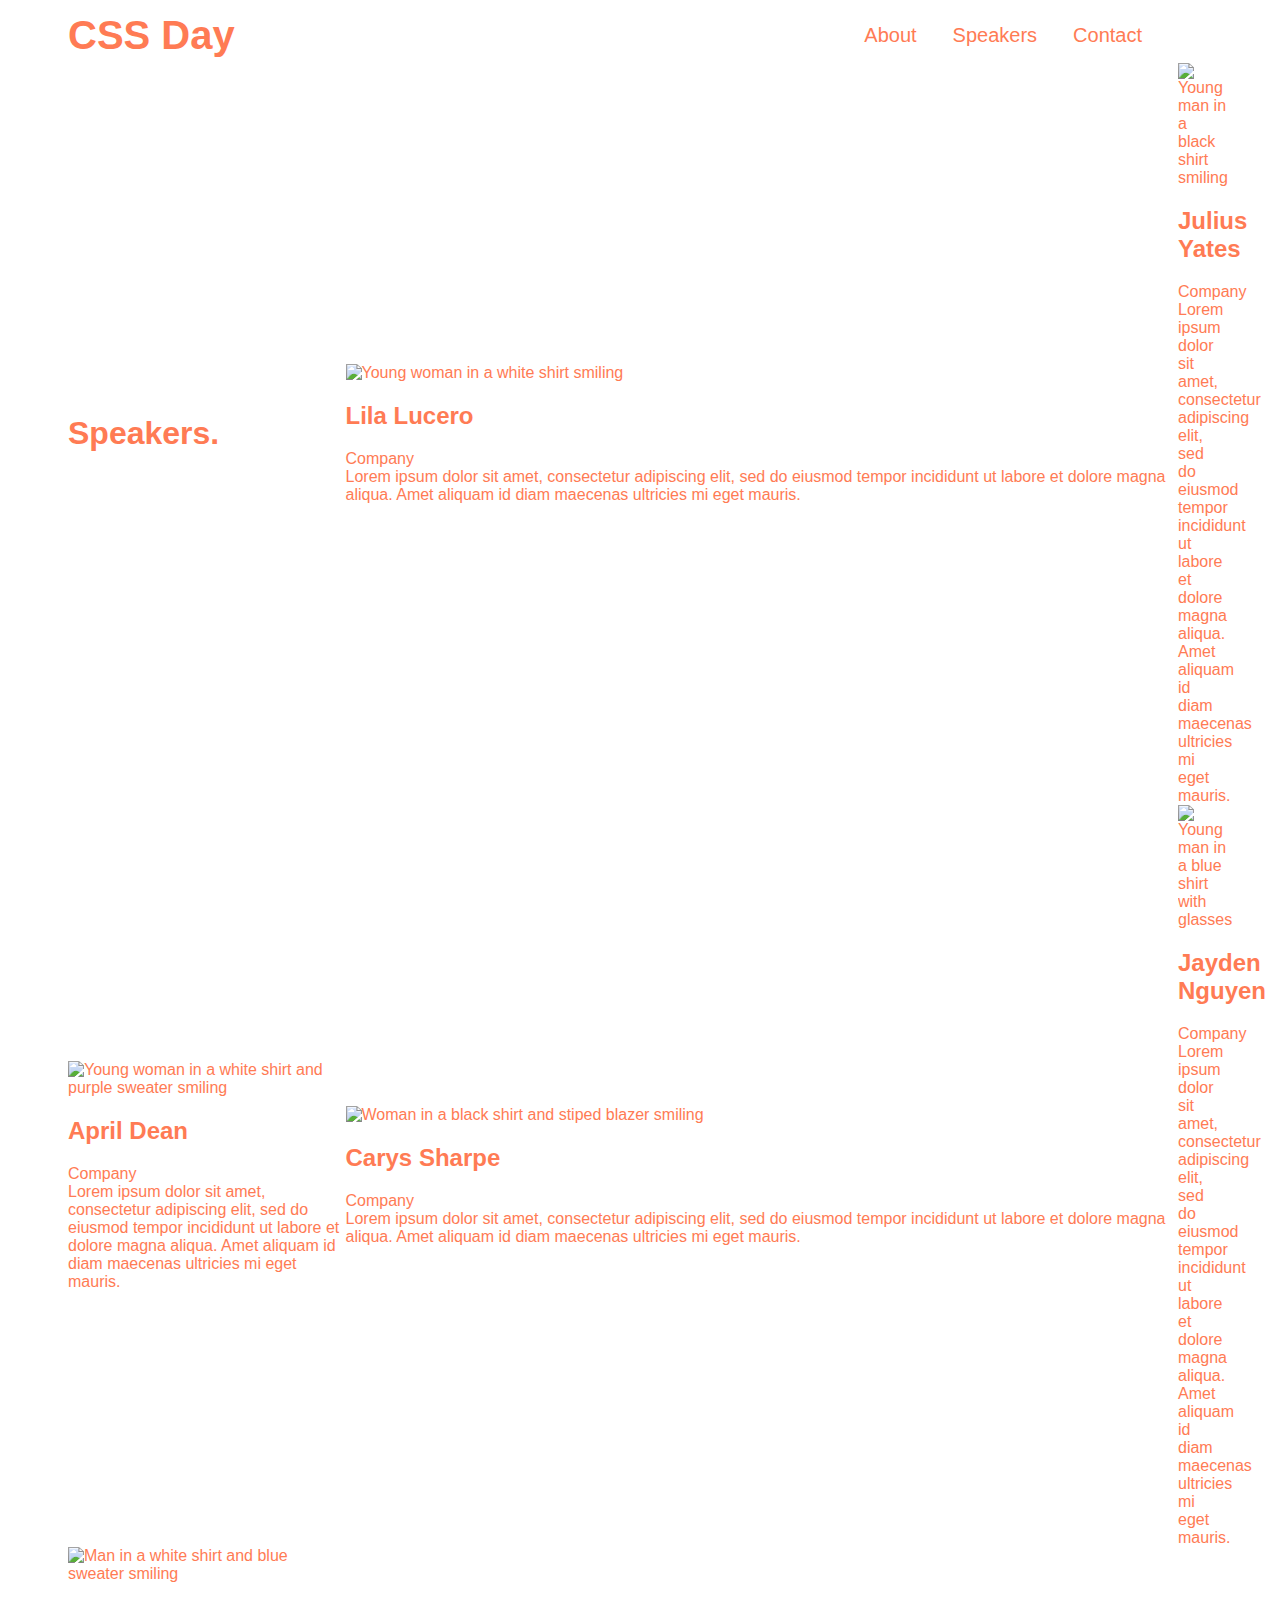
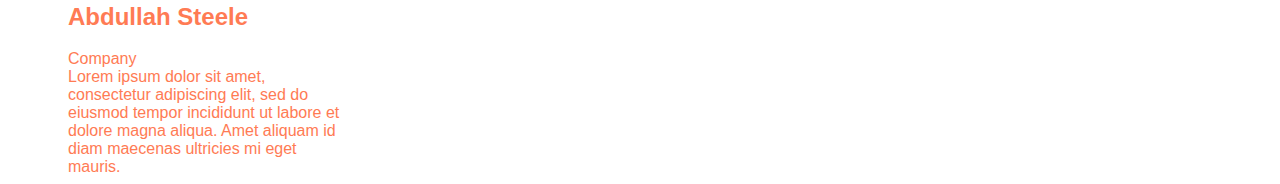
==== speakers.html @ a547c5ff "Start speakers.html styles" ====
<!DOCTYPE html>
<html lang="en">

<head>
    <meta charset="UTF-8">
    <meta http-equiv="X-UA-Compatible" content="IE=edge">
    <meta name="viewport" content="width=device-width, initial-scale=1.0">
    <title>CSS Day Speakers</title>
    <link rel="stylesheet" href="./styles/speakers.css">
</head>

<body class="body body--secondary">
    <header class="header">
        <a class="header__link" href="/">CSS Day</a>
        <nav class="nav">
            <ul class="nav__list">
                <li class="nav__list-item"><a href="#">About</a></li>
                <li class="nav__list-item"><a href="speakers.html">Speakers</a></li>
                <li class="nav__list-item"><a href="#">Contact</a></li>
            </ul>
        </nav>
        <img src <main>
        <h1>Speakers.</h1>
        <div>
            <img src="https://images.unsplash.com/photo-1611432579699-484f7990b127?ixlib=rb-4.0.3&ixid=MnwxMjA3fDB8MHxwaG90by1wYWdlfHx8fGVufDB8fHx8&auto=format&fit=crop&w=1770&q=80"
                alt="Young woman in a white shirt smiling">
            <h2>Lila Lucero</h2>
            <p>Company</p>
            <p>Lorem ipsum dolor sit amet, consectetur adipiscing elit, sed do eiusmod tempor incididunt ut labore et
                dolore magna aliqua. Amet aliquam id diam maecenas ultricies mi eget mauris.</p>
        </div>

        <div>
            <img src="https://images.unsplash.com/photo-1633332755192-727a05c4013d?ixlib=rb-4.0.3&ixid=MnwxMjA3fDB8MHxwaG90by1wYWdlfHx8fGVufDB8fHx8&auto=format&fit=crop&w=1180&q=80"
                alt="Young man in a black shirt smiling">
            <h2>Julius Yates</h2>
            <p>Company</p>
            <p>Lorem ipsum dolor sit amet, consectetur adipiscing elit, sed do eiusmod tempor incididunt ut labore et
                dolore magna aliqua. Amet aliquam id diam maecenas ultricies mi eget mauris.</p>
        </div>

        <div>
            <img src="https://images.unsplash.com/photo-1627161683077-e34782c24d81?ixlib=rb-4.0.3&ixid=MnwxMjA3fDB8MHxwaG90by1wYWdlfHx8fGVufDB8fHx8&auto=format&fit=crop&w=806&q=80"
                alt="Young woman in a white shirt and purple sweater smiling">
            <h2>April Dean</h2>
            <p>Company</p>
            <p>Lorem ipsum dolor sit amet, consectetur adipiscing elit, sed do eiusmod tempor incididunt ut labore et
                dolore magna aliqua. Amet aliquam id diam maecenas ultricies mi eget mauris.</p>
        </div>

        <div>
            <img src="https://images.unsplash.com/photo-1573497019940-1c28c88b4f3e?ixlib=rb-4.0.3&ixid=MnwxMjA3fDB8MHxwaG90by1wYWdlfHx8fGVufDB8fHx8&auto=format&fit=crop&w=774&q=80"
                alt="Woman in a black shirt and stiped blazer smiling">
            <h2>Carys Sharpe</h2>
            <p>Company</p>
            <p>Lorem ipsum dolor sit amet, consectetur adipiscing elit, sed do eiusmod tempor incididunt ut labore et
                dolore magna aliqua. Amet aliquam id diam maecenas ultricies mi eget mauris.</p>
        </div>

        <div>
            <img src="https://images.unsplash.com/photo-1540569014015-19a7be504e3a?ixlib=rb-4.0.3&ixid=MnwxMjA3fDB8MHxwaG90by1wYWdlfHx8fGVufDB8fHx8&auto=format&fit=crop&w=1035&q=80"
                alt="Young man in a blue shirt with glasses">
            <h2>Jayden Nguyen</h2>
            <p>Company</p>
            <p>Lorem ipsum dolor sit amet, consectetur adipiscing elit, sed do eiusmod tempor incididunt ut labore et
                dolore magna aliqua. Amet aliquam id diam maecenas ultricies mi eget mauris.</p>
        </div>

        <div>
            <img src="https://images.unsplash.com/photo-1629425733761-caae3b5f2e50?ixlib=rb-4.0.3&ixid=MnwxMjA3fDB8MHxwaG90by1wYWdlfHx8fGVufDB8fHx8&auto=format&fit=crop&w=774&q=80"
                alt="Man in a white shirt and blue sweater smiling">
            <h2>Abdullah Steele</h2>
            <p>Company</p>
            <p>Lorem ipsum dolor sit amet, consectetur adipiscing elit, sed do eiusmod tempor incididunt ut labore et
                dolore magna aliqua. Amet aliquam id diam maecenas ultricies mi eget mauris.</p>
        </div>
        </main>
</body>

</html>
---- styles/speakers.css ----
@import "./base.css";
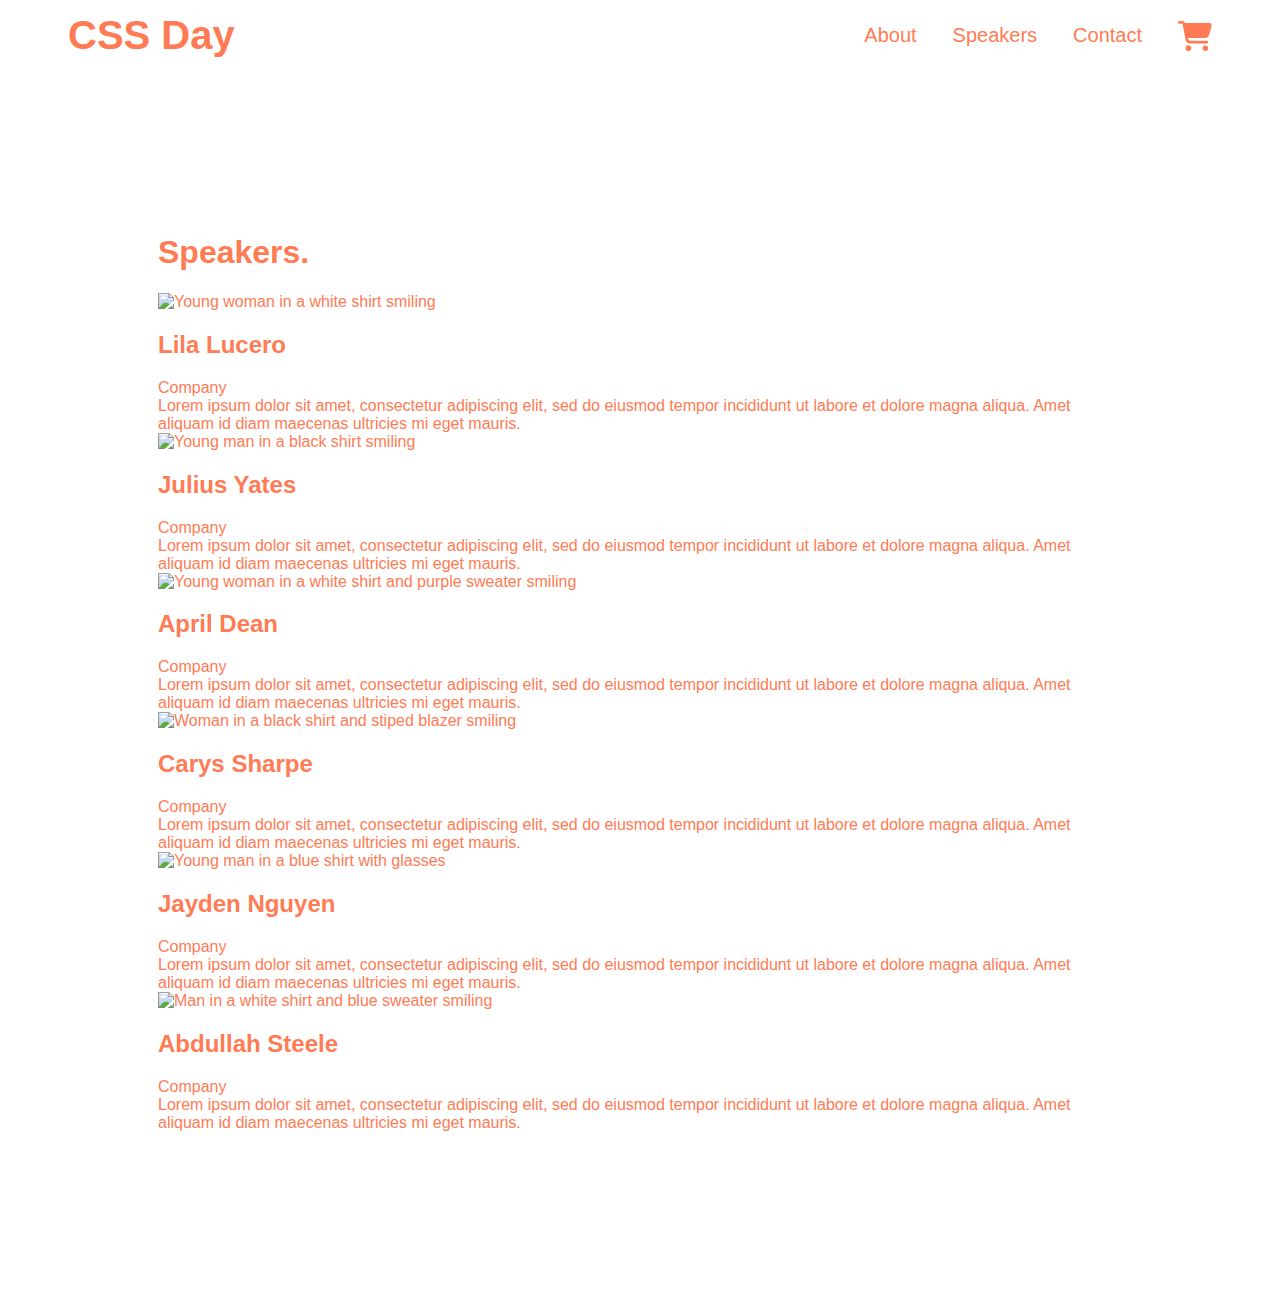
==== commit 27d8b907: "Add svg shopping-cart icon and other fine tuning to styles" ====
--- a/speakers.html
+++ b/speakers.html
@@ -19,7 +19,21 @@
                 <li class="nav__list-item"><a href="#">Contact</a></li>
             </ul>
         </nav>
-        <img src <main>
+        <svg class="shopping-cart-icon--primary" width="34" height="30" viewBox="0 0 34 30" fill="none"
+            xmlns="http://www.w3.org/2000/svg">
+            <g clip-path="url(#clip0_5_286)">
+                <path
+                    d="M0 1.40625C0 0.626953 0.631597 0 1.41667 0H4.10243C5.40104 0 6.55208 0.75 7.08924 1.875H31.3497C32.9021 1.875 34.0354 3.33984 33.6281 4.82813L31.208 13.752C30.7062 15.5918 29.024 16.875 27.1056 16.875H10.076L10.3948 18.5449C10.5247 19.207 11.109 19.6875 11.7878 19.6875H28.8056C29.5906 19.6875 30.2222 20.3145 30.2222 21.0938C30.2222 21.873 29.5906 22.5 28.8056 22.5H11.7878C9.74549 22.5 7.99236 21.0586 7.61458 19.0723L4.56875 3.19336C4.52743 2.9707 4.33264 2.8125 4.10243 2.8125H1.41667C0.631597 2.8125 0 2.18555 0 1.40625ZM7.55556 27.1875C7.55556 26.8182 7.62884 26.4524 7.77123 26.1112C7.91362 25.77 8.12232 25.4599 8.38542 25.1988C8.64852 24.9376 8.96086 24.7304 9.30462 24.5891C9.64837 24.4477 10.0168 24.375 10.3889 24.375C10.761 24.375 11.1294 24.4477 11.4732 24.5891C11.8169 24.7304 12.1293 24.9376 12.3924 25.1988C12.6555 25.4599 12.8642 25.77 13.0065 26.1112C13.1489 26.4524 13.2222 26.8182 13.2222 27.1875C13.2222 27.5568 13.1489 27.9226 13.0065 28.2638C12.8642 28.605 12.6555 28.9151 12.3924 29.1762C12.1293 29.4374 11.8169 29.6446 11.4732 29.7859C11.1294 29.9273 10.761 30 10.3889 30C10.0168 30 9.64837 29.9273 9.30462 29.7859C8.96086 29.6446 8.64852 29.4374 8.38542 29.1762C8.12232 28.9151 7.91362 28.605 7.77123 28.2638C7.62884 27.9226 7.55556 27.5568 7.55556 27.1875ZM27.3889 24.375C28.1403 24.375 28.861 24.6713 29.3924 25.1988C29.9237 25.7262 30.2222 26.4416 30.2222 27.1875C30.2222 27.9334 29.9237 28.6488 29.3924 29.1762C28.861 29.7037 28.1403 30 27.3889 30C26.6374 30 25.9168 29.7037 25.3854 29.1762C24.8541 28.6488 24.5556 27.9334 24.5556 27.1875C24.5556 26.4416 24.8541 25.7262 25.3854 25.1988C25.9168 24.6713 26.6374 24.375 27.3889 24.375Z"
+                    fill="white" />
+            </g>
+            <defs>
+                <clipPath id="clip0_5_286">
+                    <rect width="34" height="30" fill="white" />
+                </clipPath>
+            </defs>
+        </svg>
+    </header>
+    <main class="main">
         <h1>Speakers.</h1>
         <div>
             <img src="https://images.unsplash.com/photo-1611432579699-484f7990b127?ixlib=rb-4.0.3&ixid=MnwxMjA3fDB8MHxwaG90by1wYWdlfHx8fGVufDB8fHx8&auto=format&fit=crop&w=1770&q=80"
@@ -74,7 +88,7 @@
             <p>Lorem ipsum dolor sit amet, consectetur adipiscing elit, sed do eiusmod tempor incididunt ut labore et
                 dolore magna aliqua. Amet aliquam id diam maecenas ultricies mi eget mauris.</p>
         </div>
-        </main>
+    </main>
 </body>
 
 </html>--- a/styles/speakers.css
+++ b/styles/speakers.css
@@ -1 +1,5 @@
 @import "./base.css";
+
+.shopping-cart-icon--primary g path {
+  fill: var(--color-primary);
+}
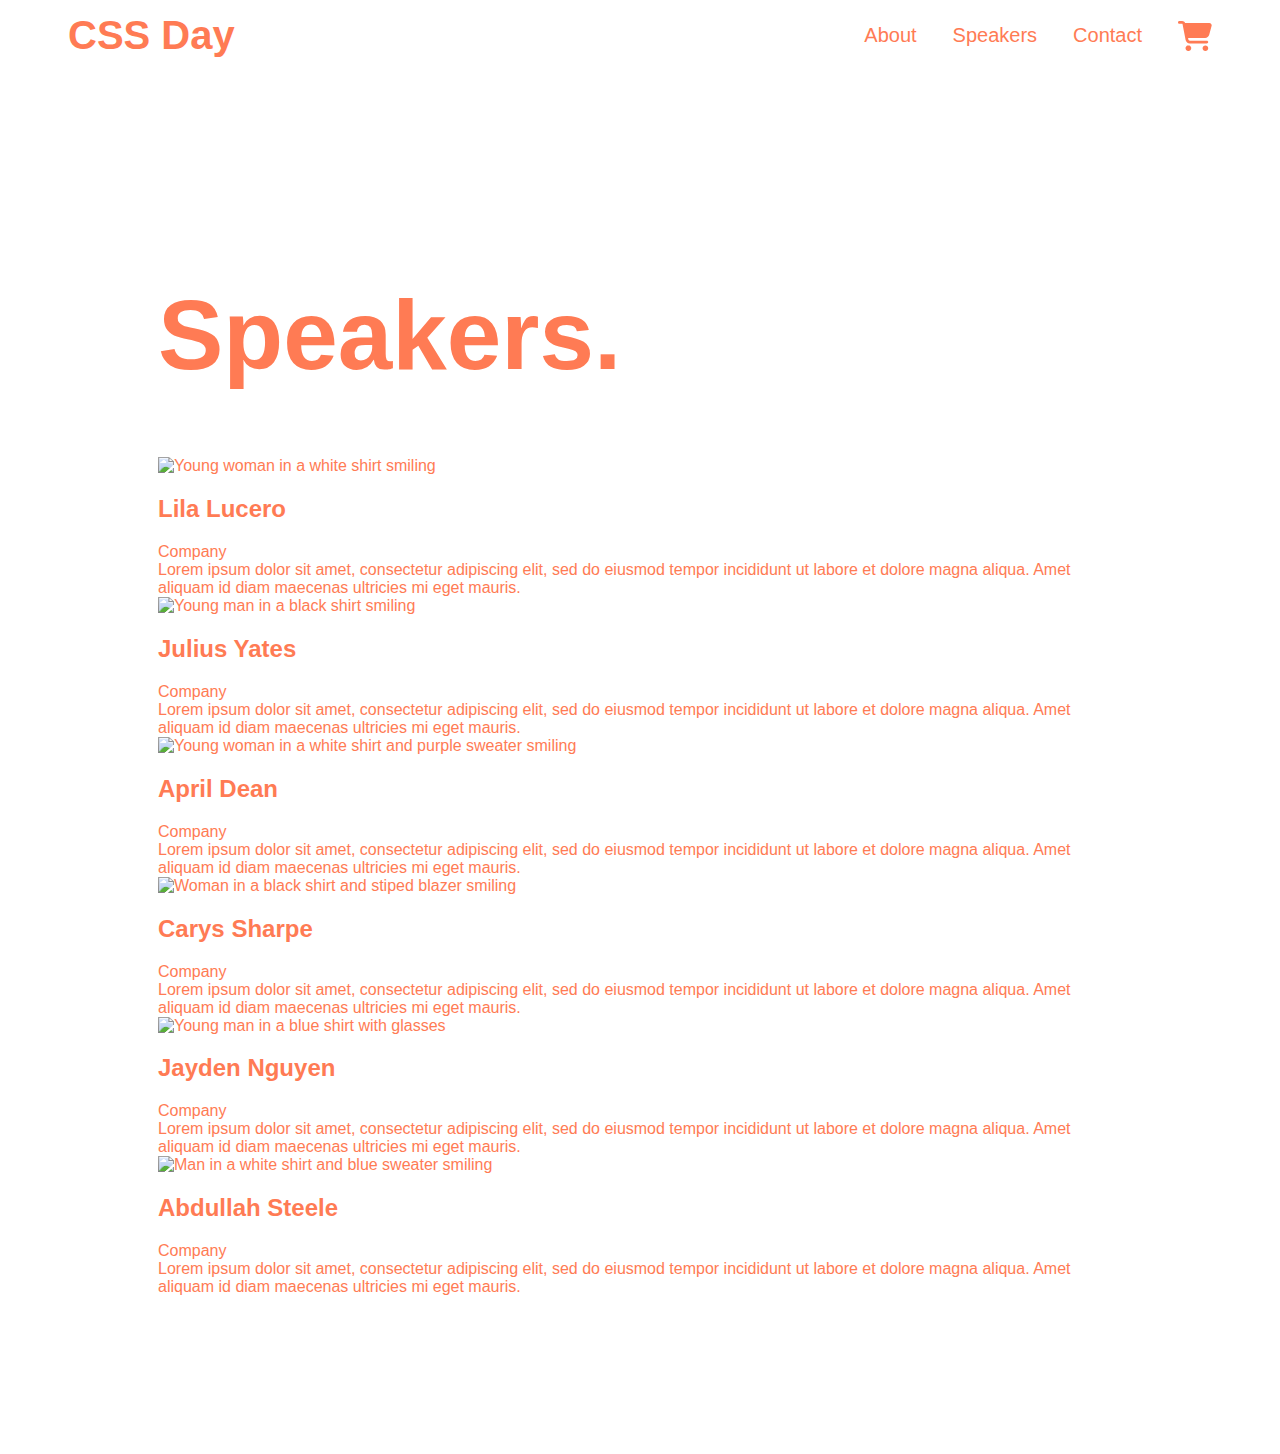
==== commit 9acb42cf: "Apply BEM naming to home and speakers html" ====
--- a/speakers.html
+++ b/speakers.html
@@ -9,7 +9,7 @@
     <link rel="stylesheet" href="./styles/speakers.css">
 </head>
 
-<body class="body body--secondary">
+<body class="body body--secondary speakers">
     <header class="header">
         <a class="header__link" href="/">CSS Day</a>
         <nav class="nav">
@@ -34,7 +34,7 @@
         </svg>
     </header>
     <main class="main">
-        <h1>Speakers.</h1>
+        <h1 class="main__title">Speakers.</h1>
         <div>
             <img src="https://images.unsplash.com/photo-1611432579699-484f7990b127?ixlib=rb-4.0.3&ixid=MnwxMjA3fDB8MHxwaG90by1wYWdlfHx8fGVufDB8fHx8&auto=format&fit=crop&w=1770&q=80"
                 alt="Young woman in a white shirt smiling">
--- a/styles/speakers.css
+++ b/styles/speakers.css
@@ -3,3 +3,7 @@
 .shopping-cart-icon--primary g path {
   fill: var(--color-primary);
 }
+
+.speakers .main__title {
+  font-size: 98px;
+}
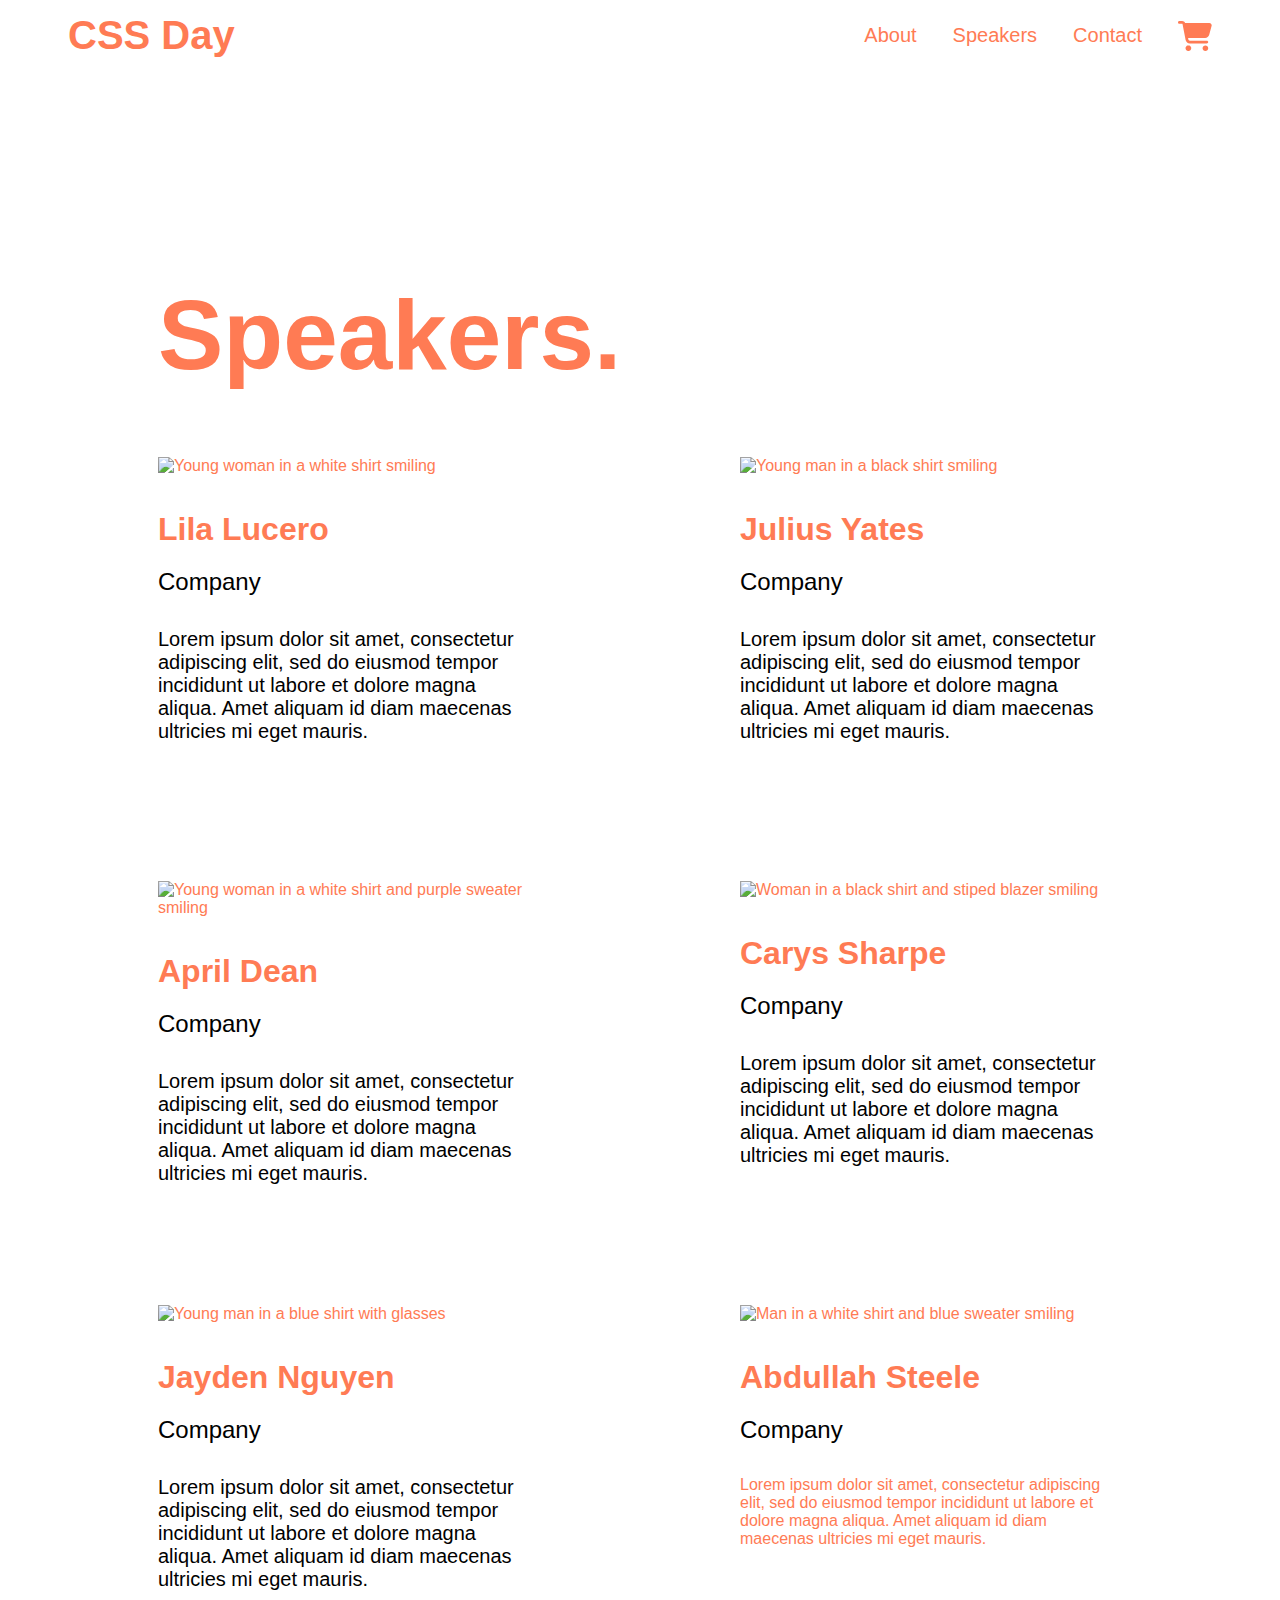
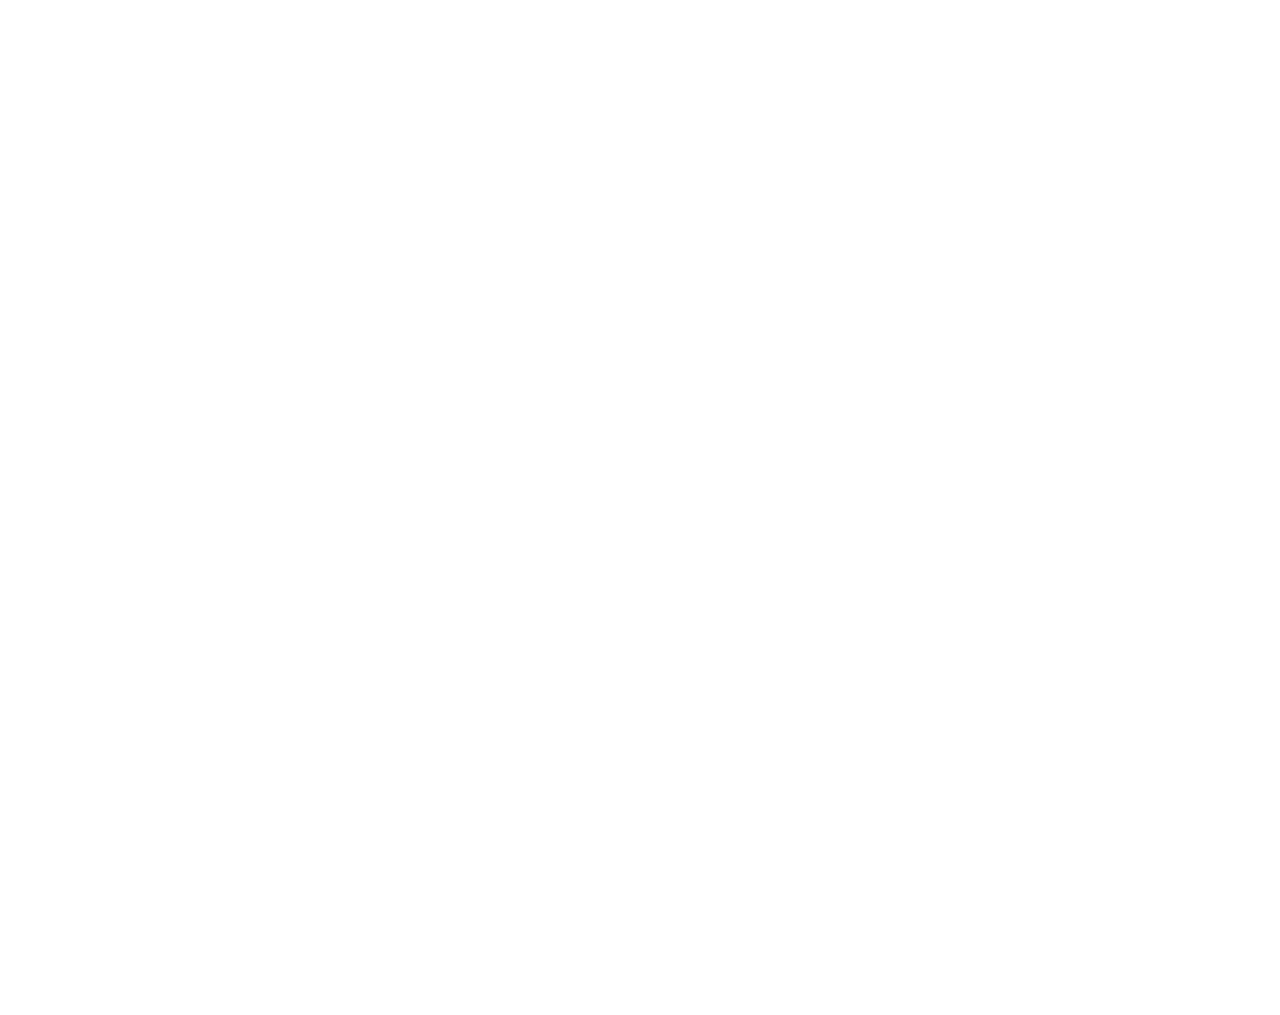
==== commit cc575bcf: "Start speakers page grid layout" ====
--- a/speakers.html
+++ b/speakers.html
@@ -35,58 +35,72 @@
     </header>
     <main class="main">
         <h1 class="main__title">Speakers.</h1>
-        <div>
-            <img src="https://images.unsplash.com/photo-1611432579699-484f7990b127?ixlib=rb-4.0.3&ixid=MnwxMjA3fDB8MHxwaG90by1wYWdlfHx8fGVufDB8fHx8&auto=format&fit=crop&w=1770&q=80"
-                alt="Young woman in a white shirt smiling">
-            <h2>Lila Lucero</h2>
-            <p>Company</p>
-            <p>Lorem ipsum dolor sit amet, consectetur adipiscing elit, sed do eiusmod tempor incididunt ut labore et
-                dolore magna aliqua. Amet aliquam id diam maecenas ultricies mi eget mauris.</p>
-        </div>
+        <div class="speakers__wrapper">
+            <div class="speaker__wrapper">
+                <img class="speaker__photo"
+                    src="https://images.unsplash.com/photo-1611432579699-484f7990b127?ixlib=rb-4.0.3&ixid=MnwxMjA3fDB8MHxwaG90by1wYWdlfHx8fGVufDB8fHx8&auto=format&fit=crop&w=1770&q=80"
+                    alt="Young woman in a white shirt smiling">
+                <h2 class="speaker__name">Lila Lucero</h2>
+                <p class="speaker__company">Company</p>
+                <p class="speaker__bio">Lorem ipsum dolor sit amet, consectetur adipiscing elit, sed do eiusmod tempor
+                    incididunt ut labore et
+                    dolore magna aliqua. Amet aliquam id diam maecenas ultricies mi eget mauris.</p>
+            </div>
 
-        <div>
-            <img src="https://images.unsplash.com/photo-1633332755192-727a05c4013d?ixlib=rb-4.0.3&ixid=MnwxMjA3fDB8MHxwaG90by1wYWdlfHx8fGVufDB8fHx8&auto=format&fit=crop&w=1180&q=80"
-                alt="Young man in a black shirt smiling">
-            <h2>Julius Yates</h2>
-            <p>Company</p>
-            <p>Lorem ipsum dolor sit amet, consectetur adipiscing elit, sed do eiusmod tempor incididunt ut labore et
-                dolore magna aliqua. Amet aliquam id diam maecenas ultricies mi eget mauris.</p>
-        </div>
+            <div class="speaker__wrapper">
+                <img class="speaker__photo"
+                    src="https://images.unsplash.com/photo-1633332755192-727a05c4013d?ixlib=rb-4.0.3&ixid=MnwxMjA3fDB8MHxwaG90by1wYWdlfHx8fGVufDB8fHx8&auto=format&fit=crop&w=1180&q=80"
+                    alt="Young man in a black shirt smiling">
+                <h2 class="speaker__name">Julius Yates</h2>
+                <p class="speaker__company">Company</p>
+                <p class="speaker__bio">Lorem ipsum dolor sit amet, consectetur adipiscing elit, sed do eiusmod tempor
+                    incididunt ut labore et
+                    dolore magna aliqua. Amet aliquam id diam maecenas ultricies mi eget mauris.</p>
+            </div>
 
-        <div>
-            <img src="https://images.unsplash.com/photo-1627161683077-e34782c24d81?ixlib=rb-4.0.3&ixid=MnwxMjA3fDB8MHxwaG90by1wYWdlfHx8fGVufDB8fHx8&auto=format&fit=crop&w=806&q=80"
-                alt="Young woman in a white shirt and purple sweater smiling">
-            <h2>April Dean</h2>
-            <p>Company</p>
-            <p>Lorem ipsum dolor sit amet, consectetur adipiscing elit, sed do eiusmod tempor incididunt ut labore et
-                dolore magna aliqua. Amet aliquam id diam maecenas ultricies mi eget mauris.</p>
-        </div>
+            <div class="speaker__wrapper">
+                <img class="speaker__photo speaker__photo--top"
+                    src="https://images.unsplash.com/photo-1627161683077-e34782c24d81?ixlib=rb-4.0.3&ixid=MnwxMjA3fDB8MHxwaG90by1wYWdlfHx8fGVufDB8fHx8&auto=format&fit=crop&w=806&q=80"
+                    alt="Young woman in a white shirt and purple sweater smiling">
+                <h2 class="speaker__name">April Dean</h2>
+                <p class="speaker__company">Company</p>
+                <p class="speaker__bio">Lorem ipsum dolor sit amet, consectetur adipiscing elit, sed do eiusmod tempor
+                    incididunt ut labore et
+                    dolore magna aliqua. Amet aliquam id diam maecenas ultricies mi eget mauris.</p>
+            </div>
 
-        <div>
-            <img src="https://images.unsplash.com/photo-1573497019940-1c28c88b4f3e?ixlib=rb-4.0.3&ixid=MnwxMjA3fDB8MHxwaG90by1wYWdlfHx8fGVufDB8fHx8&auto=format&fit=crop&w=774&q=80"
-                alt="Woman in a black shirt and stiped blazer smiling">
-            <h2>Carys Sharpe</h2>
-            <p>Company</p>
-            <p>Lorem ipsum dolor sit amet, consectetur adipiscing elit, sed do eiusmod tempor incididunt ut labore et
-                dolore magna aliqua. Amet aliquam id diam maecenas ultricies mi eget mauris.</p>
-        </div>
+            <div class="speaker__wrapper">
+                <img class="speaker__photo"
+                    src="https://images.unsplash.com/photo-1573497019940-1c28c88b4f3e?ixlib=rb-4.0.3&ixid=MnwxMjA3fDB8MHxwaG90by1wYWdlfHx8fGVufDB8fHx8&auto=format&fit=crop&w=774&q=80"
+                    alt="Woman in a black shirt and stiped blazer smiling">
+                <h2 class="speaker__name">Carys Sharpe</h2>
+                <p class="speaker__company">Company</p>
+                <p class="speaker__bio">Lorem ipsum dolor sit amet, consectetur adipiscing elit, sed do eiusmod tempor
+                    incididunt ut labore et
+                    dolore magna aliqua. Amet aliquam id diam maecenas ultricies mi eget mauris.</p>
+            </div>
 
-        <div>
-            <img src="https://images.unsplash.com/photo-1540569014015-19a7be504e3a?ixlib=rb-4.0.3&ixid=MnwxMjA3fDB8MHxwaG90by1wYWdlfHx8fGVufDB8fHx8&auto=format&fit=crop&w=1035&q=80"
-                alt="Young man in a blue shirt with glasses">
-            <h2>Jayden Nguyen</h2>
-            <p>Company</p>
-            <p>Lorem ipsum dolor sit amet, consectetur adipiscing elit, sed do eiusmod tempor incididunt ut labore et
-                dolore magna aliqua. Amet aliquam id diam maecenas ultricies mi eget mauris.</p>
-        </div>
+            <div class="speaker__wrapper">
+                <img class="speaker__photo"
+                    src="https://images.unsplash.com/photo-1540569014015-19a7be504e3a?ixlib=rb-4.0.3&ixid=MnwxMjA3fDB8MHxwaG90by1wYWdlfHx8fGVufDB8fHx8&auto=format&fit=crop&w=1035&q=80"
+                    alt="Young man in a blue shirt with glasses">
+                <h2 class="speaker__name">Jayden Nguyen</h2>
+                <p class="speaker__company">Company</p>
+                <p class="speaker__bio">Lorem ipsum dolor sit amet, consectetur adipiscing elit, sed do eiusmod tempor
+                    incididunt ut labore et
+                    dolore magna aliqua. Amet aliquam id diam maecenas ultricies mi eget mauris.</p>
+            </div>
 
-        <div>
-            <img src="https://images.unsplash.com/photo-1629425733761-caae3b5f2e50?ixlib=rb-4.0.3&ixid=MnwxMjA3fDB8MHxwaG90by1wYWdlfHx8fGVufDB8fHx8&auto=format&fit=crop&w=774&q=80"
-                alt="Man in a white shirt and blue sweater smiling">
-            <h2>Abdullah Steele</h2>
-            <p>Company</p>
-            <p>Lorem ipsum dolor sit amet, consectetur adipiscing elit, sed do eiusmod tempor incididunt ut labore et
-                dolore magna aliqua. Amet aliquam id diam maecenas ultricies mi eget mauris.</p>
+            <div class="speaker__wrapper">
+                <img class="speaker__photo speaker__photo--top"
+                    src="https://images.unsplash.com/photo-1629425733761-caae3b5f2e50?ixlib=rb-4.0.3&ixid=MnwxMjA3fDB8MHxwaG90by1wYWdlfHx8fGVufDB8fHx8&auto=format&fit=crop&w=774&q=80"
+                    alt="Man in a white shirt and blue sweater smiling">
+                <h2 class="speaker__name">Abdullah Steele</h2>
+                <p class="speaker__company">Company</p>
+                <p class="company__bio">Lorem ipsum dolor sit amet, consectetur adipiscing elit, sed do eiusmod tempor
+                    incididunt ut labore et
+                    dolore magna aliqua. Amet aliquam id diam maecenas ultricies mi eget mauris.</p>
+            </div>
         </div>
     </main>
 </body>
--- a/styles/speakers.css
+++ b/styles/speakers.css
@@ -7,3 +7,45 @@
 .speakers .main__title {
   font-size: 98px;
 }
+
+.speakers__wrapper {
+  display: grid;
+  grid-template-columns: repeat(2, 1fr);
+  grid-template-rows: repeat(5, 1fr);
+  column-gap: 200px;
+  row-gap: 120px;
+}
+
+.speaker__wrapper {
+  max-width: 460px;
+}
+
+.speaker__photo {
+  width: 310px;
+  height: 310px;
+  object-fit: cover;
+  margin-bottom: 36px;
+}
+
+.speaker__photo--top {
+  object-position: top;
+}
+
+.speaker__name {
+  font-size: 32px;
+  margin-bottom: 20px;
+}
+
+.speaker__company {
+  font-size: 24px;
+  margin-bottom: 32px;
+}
+
+.speaker__bio {
+  font-size: 20px;
+}
+
+.speaker__company,
+.speaker__bio {
+  color: var(--color-text-on-secondary);
+}
